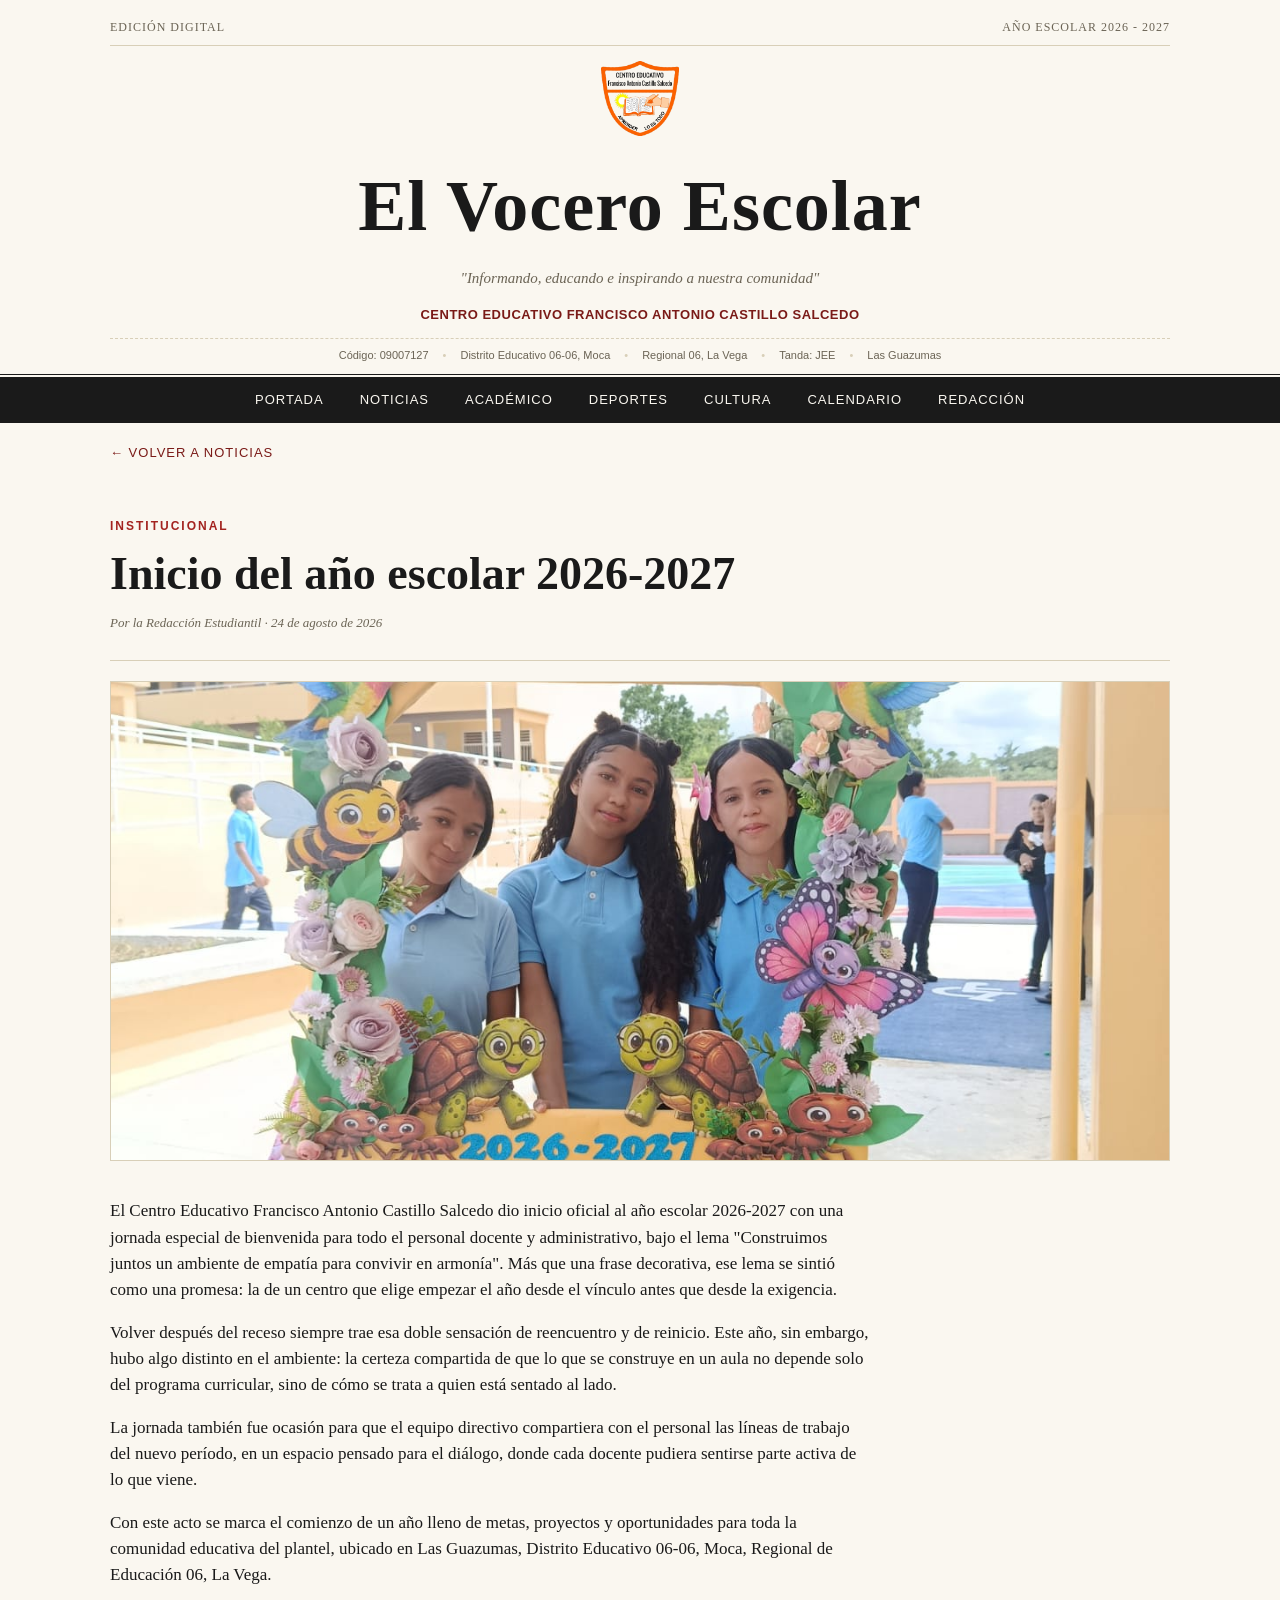
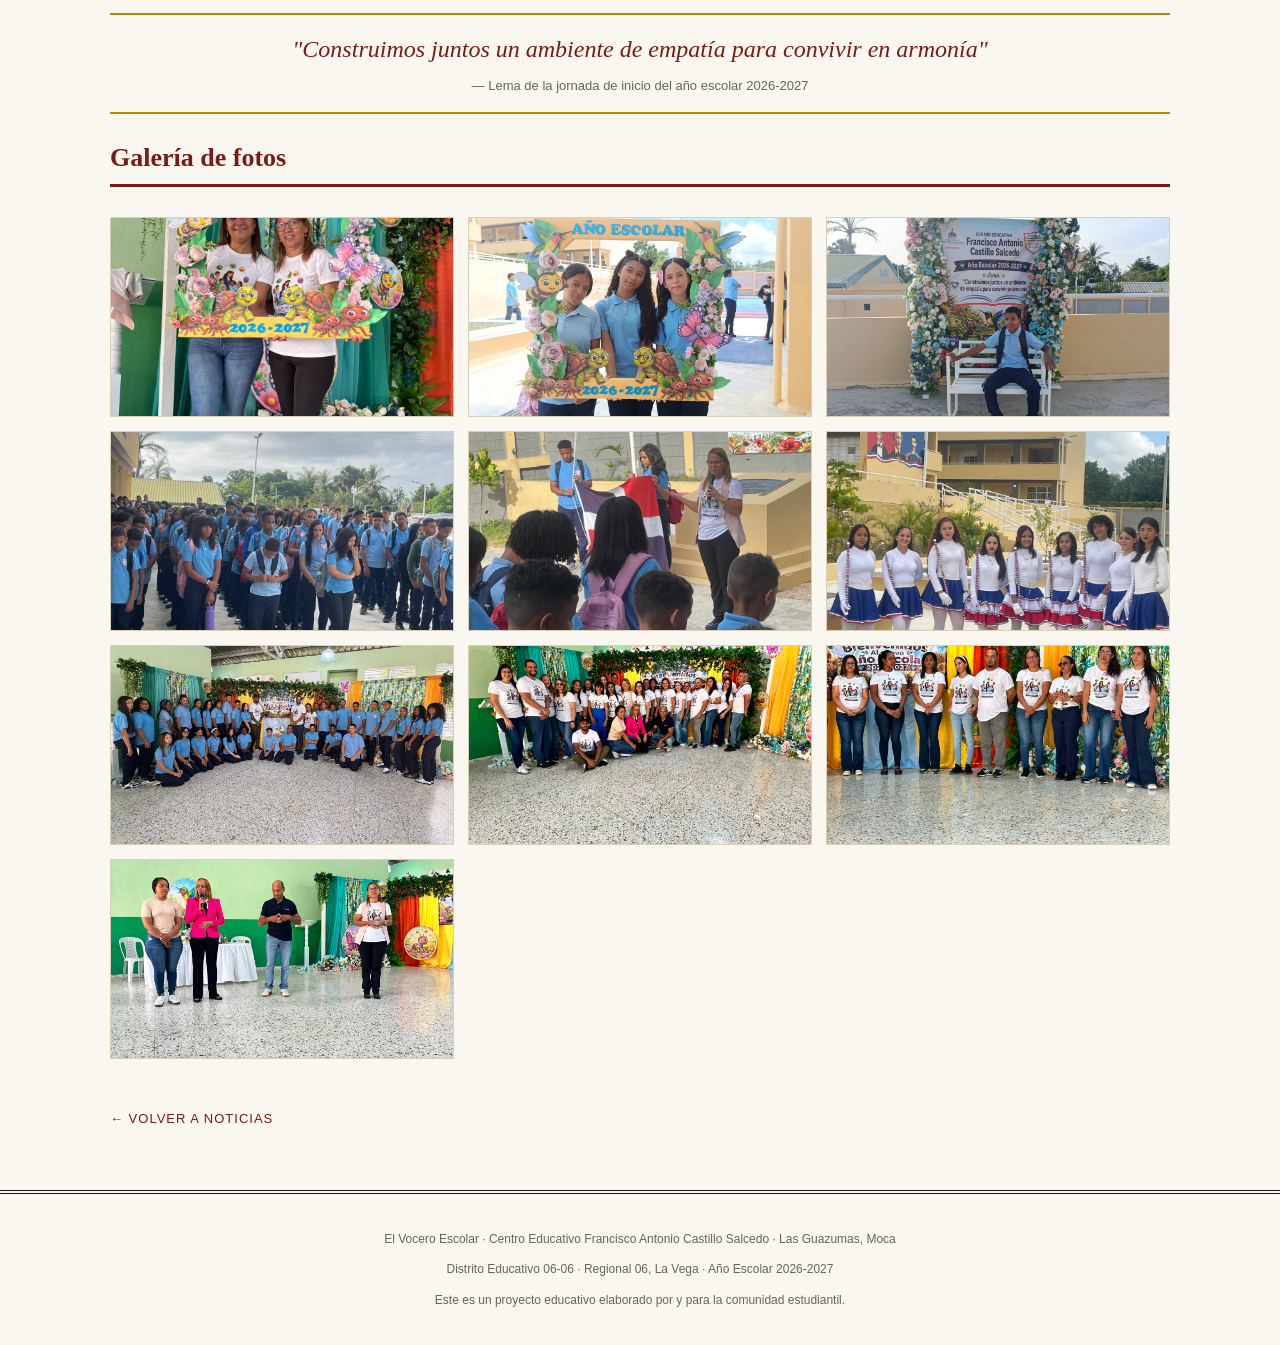
==== noticias/noticia1.html @ 7b0ae747 "Actualiza el logo con fondo transparente y corrige estructura de carpetas - logo.png ahora usa la ve" ====
<!DOCTYPE html>
<html lang="es">
<head>
<meta charset="UTF-8">
<meta name="viewport" content="width=device-width, initial-scale=1.0">
<title>Inicio del año escolar 2026-2027 | El Vocero Escolar</title>
<link rel="stylesheet" href="../styles.css">
</head>
<body>

<header class="masthead">
  <div class="wrap">
    <div class="top-bar">
      <span>Edición Digital</span>
      <span>Año Escolar 2026 - 2027</span>
    </div>
    <div class="title-block">
      <img src="../logo.png" alt="Logo Centro Educativo Francisco Antonio Castillo Salcedo" class="school-logo">
      <h1>El Vocero Escolar</h1>
      <p class="subtitle">"Informando, educando e inspirando a nuestra comunidad"</p>
      <p class="school-name">Centro Educativo Francisco Antonio Castillo Salcedo</p>
    </div>
    <div class="school-info">
      <span>Código: 09007127</span>
      <span>Distrito Educativo 06-06, Moca</span>
      <span>Regional 06, La Vega</span>
      <span>Tanda: JEE</span>
      <span>Las Guazumas</span>
    </div>
  </div>
</header>

<nav>
  <ul>
    <li><a href="../index.html#portada">Portada</a></li>
    <li><a href="../index.html#noticias">Noticias</a></li>
    <li><a href="../index.html#academico">Académico</a></li>
    <li><a href="../index.html#deportes">Deportes</a></li>
    <li><a href="../index.html#cultura">Cultura</a></li>
    <li><a href="../index.html#eventos">Calendario</a></li>
    <li><a href="../index.html#staff">Redacción</a></li>
  </ul>
</nav>

<main class="wrap">
  <a href="../index.html#noticias" class="back-link">&larr; Volver a Noticias</a>
  <article class="article-header">
    <span class="kicker">Institucional</span>
    <h1 class="headline">Inicio del año escolar 2026-2027</h1>
    <p class="byline">Por la Redacción Estudiantil · 24 de agosto de 2026</p>
  </article>

  <img class="article-cover" src="../galeria/NOTICIA-01INICIODELANOESCOLAR/PHOTO-2026-08-24-11-41-58.jpg" alt="Inicio del año escolar 2026-2027">

  <div class="article-body">
    <p>El Centro Educativo Francisco Antonio Castillo Salcedo dio inicio oficial al año escolar 2026-2027 con una jornada especial de bienvenida para todo el personal docente y administrativo, bajo el lema "Construimos juntos un ambiente de empatía para convivir en armonía". Más que una frase decorativa, ese lema se sintió como una promesa: la de un centro que elige empezar el año desde el vínculo antes que desde la exigencia.</p>
    <p>Volver después del receso siempre trae esa doble sensación de reencuentro y de reinicio. Este año, sin embargo, hubo algo distinto en el ambiente: la certeza compartida de que lo que se construye en un aula no depende solo del programa curricular, sino de cómo se trata a quien está sentado al lado.</p>
    <p>La jornada también fue ocasión para que el equipo directivo compartiera con el personal las líneas de trabajo del nuevo período, en un espacio pensado para el diálogo, donde cada docente pudiera sentirse parte activa de lo que viene.</p>
    <p>Con este acto se marca el comienzo de un año lleno de metas, proyectos y oportunidades para toda la comunidad educativa del plantel, ubicado en Las Guazumas, Distrito Educativo 06-06, Moca, Regional de Educación 06, La Vega.</p>
  </div>

  <blockquote class="pull">
    "Construimos juntos un ambiente de empatía para convivir en armonía"
    <cite>— Lema de la jornada de inicio del año escolar 2026-2027</cite>
  </blockquote>

  <h2 class="section-heading">Galería de fotos</h2>
  <div class="gallery">
    <img src="../galeria/NOTICIA-01INICIODELANOESCOLAR/PHOTO-2026-08-24-11-41-55.jpg" alt="Inicio del año escolar 2026-2027">
    <img src="../galeria/NOTICIA-01INICIODELANOESCOLAR/PHOTO-2026-08-24-11-41-58.jpg" alt="Inicio del año escolar 2026-2027">
    <img src="../galeria/NOTICIA-01INICIODELANOESCOLAR/PHOTO-2026-08-24-11-41-59.jpg" alt="Inicio del año escolar 2026-2027">
    <img src="../galeria/NOTICIA-01INICIODELANOESCOLAR/PHOTO-2026-08-24-14-48-53%202.jpg" alt="Inicio del año escolar 2026-2027">
    <img src="../galeria/NOTICIA-01INICIODELANOESCOLAR/PHOTO-2026-08-24-14-48-53.jpg" alt="Inicio del año escolar 2026-2027">
    <img src="../galeria/NOTICIA-01INICIODELANOESCOLAR/PHOTO-2026-08-24-14-48-56.jpg" alt="Inicio del año escolar 2026-2027">
    <img src="../galeria/NOTICIA-01INICIODELANOESCOLAR/PHOTO-2026-08-24-15-00-05.jpg" alt="Inicio del año escolar 2026-2027">
    <img src="../galeria/NOTICIA-01INICIODELANOESCOLAR/PHOTO-2026-08-24-15-03-20.jpg" alt="Inicio del año escolar 2026-2027">
    <img src="../galeria/NOTICIA-01INICIODELANOESCOLAR/PHOTO-2026-08-24-15-04-07.jpg" alt="Inicio del año escolar 2026-2027">
    <img src="../galeria/NOTICIA-01INICIODELANOESCOLAR/PHOTO-2026-08-24-15-58-50.jpg" alt="Inicio del año escolar 2026-2027">
  </div>

  <a href="../index.html#noticias" class="back-link">&larr; Volver a Noticias</a>
</main>

<footer>
  <div class="wrap">
    <p>El Vocero Escolar · Centro Educativo Francisco Antonio Castillo Salcedo · Las Guazumas, Moca</p>
    <p>Distrito Educativo 06-06 · Regional 06, La Vega · Año Escolar 2026-2027</p>
    <p>Este es un proyecto educativo elaborado por y para la comunidad estudiantil.</p>
  </div>
</footer>

</body>
</html>
---- styles.css ----
:root{
    --ink:#1a1a1a;
    --paper:#faf7f0;
    --paper-alt:#f1ece0;
    --accent:#a3231f;
    --accent-dark:#7a1a17;
    --line:#d8cfb8;
    --muted:#6b6455;
    --gold:#b8860b;
  }
  *{box-sizing:border-box;}
  body{
    margin:0;
    background:var(--paper);
    color:var(--ink);
    font-family:'Georgia','Times New Roman',serif;
    line-height:1.55;
  }
  a{color:var(--accent-dark);}
  .wrap{max-width:1100px;margin:0 auto;padding:0 20px;}

  /* Masthead */
  header.masthead{
    border-bottom:4px double var(--ink);
    background:var(--paper);
    padding:18px 0 10px;
  }
  .top-bar{
    display:flex;justify-content:space-between;font-size:12px;
    text-transform:uppercase;letter-spacing:1px;color:var(--muted);
    padding-bottom:8px;border-bottom:1px solid var(--line);margin-bottom:14px;
  }
  .title-block{text-align:center;}
  .title-block h1{
    font-family:'Playfair Display','Georgia',serif;
    font-size:clamp(38px,7vw,72px);
    margin:0;
    letter-spacing:1px;
    color:var(--ink);
  }
  .title-block .subtitle{
    font-style:italic;color:var(--muted);font-size:15px;margin-top:4px;
  }
  .school-logo{
    width:78px;height:78px;object-fit:contain;margin-bottom:6px;
  }
  .school-name{
    font-family:Arial,sans-serif;font-size:13px;font-weight:bold;
    color:var(--accent-dark);text-transform:uppercase;letter-spacing:0.5px;
    margin-top:6px;
  }
  .masthead-meta{
    display:flex;justify-content:space-between;align-items:center;
    font-size:12px;color:var(--muted);margin-top:12px;
    border-top:1px solid var(--line);padding-top:8px;
  }
  .school-info{
    display:flex;flex-wrap:wrap;justify-content:center;gap:14px;
    font-family:Arial,sans-serif;font-size:11px;color:var(--muted);
    margin-top:8px;padding-top:8px;border-top:1px dashed var(--line);
  }
  .school-info span:not(:last-child)::after{content:"•";margin-left:14px;color:var(--line);}

  /* Nav */
  nav{
    background:var(--ink);
    padding:0;
  }
  nav ul{
    list-style:none;margin:0 auto;padding:0;max-width:1100px;
    display:flex;flex-wrap:wrap;justify-content:center;
  }
  nav a{
    display:block;color:var(--paper);text-decoration:none;
    padding:12px 18px;font-size:13px;text-transform:uppercase;
    letter-spacing:1px;font-family:Arial,sans-serif;
  }
  nav a:hover{background:var(--accent);}

  main{padding:30px 0 60px;}

  /* Section headings */
  .section-heading{
    font-family:'Playfair Display',Georgia,serif;
    font-size:26px;color:var(--accent-dark);
    border-bottom:3px solid var(--accent-dark);
    padding-bottom:6px;margin:44px 0 20px;
    display:flex;align-items:center;gap:12px;
  }
  .section-heading img{
    width:28px;height:28px;object-fit:contain;
  }
  .section-heading:first-of-type{margin-top:0;}

  /* Hero / featured story */
  .hero{
    display:grid;grid-template-columns:1.4fr 1fr;gap:30px;
    border-bottom:1px solid var(--line);padding-bottom:30px;
  }
  .hero .kicker{
    color:var(--accent);text-transform:uppercase;font-size:12px;
    letter-spacing:2px;font-family:Arial,sans-serif;font-weight:bold;
  }
  .hero h2{font-size:34px;margin:8px 0 10px;line-height:1.2;}
  .hero .byline{font-size:12px;color:var(--muted);font-style:italic;margin-bottom:12px;}
  .hero p{margin:0 0 12px;font-size:16px;}
  .hero .dropcap::first-letter{
    font-family:'Playfair Display',Georgia,serif;
    float:left;font-size:64px;line-height:48px;padding:4px 6px 0 0;
    color:var(--accent-dark);
  }
  .hero-img{
    background:var(--paper-alt);border:1px solid var(--line);
    display:flex;align-items:center;justify-content:center;
    min-height:260px;color:var(--muted);font-size:14px;text-align:center;
    padding:20px;font-family:Arial,sans-serif;
  }

  /* Grid articles */
  .grid{
    display:grid;grid-template-columns:repeat(3,1fr);gap:26px;
  }
  article.card{
    border-top:3px solid var(--ink);padding-top:12px;
  }
  article.card .card-img{
    width:100%;height:170px;object-fit:cover;margin-bottom:10px;
    border:1px solid var(--line);
  }
  article.card .cat{
    font-size:11px;text-transform:uppercase;letter-spacing:1.5px;
    color:var(--accent);font-family:Arial,sans-serif;font-weight:bold;
  }
  article.card h3{font-size:20px;margin:8px 0;line-height:1.25;}
  article.card p{font-size:14.5px;color:#333;margin:0 0 10px;}
  article.card .meta{font-size:11px;color:var(--muted);font-style:italic;}

  /* Two-column layout */
  .columns{columns:2;column-gap:36px;}
  .columns p{margin:0 0 12px;}

  /* Pull quote */
  blockquote.pull{
    font-family:'Playfair Display',Georgia,serif;
    font-size:24px;font-style:italic;color:var(--accent-dark);
    border-top:2px solid var(--gold);border-bottom:2px solid var(--gold);
    padding:16px 10px;margin:24px 0;text-align:center;
  }
  blockquote.pull cite{
    display:block;font-size:13px;font-style:normal;color:var(--muted);
    margin-top:8px;font-family:Arial,sans-serif;
  }

  /* Calendar / dates strip */
  .events{
    background:var(--paper-alt);border:1px solid var(--line);
    padding:20px;margin-top:10px;
  }
  .events ul{list-style:none;margin:0;padding:0;}
  .events li{
    display:flex;gap:14px;padding:10px 0;border-bottom:1px dashed var(--line);
    font-family:Arial,sans-serif;font-size:14px;
  }
  .events li:last-child{border-bottom:none;}
  .events .date{
    background:var(--accent-dark);color:var(--paper);
    min-width:64px;text-align:center;padding:6px 4px;font-weight:bold;
    font-size:12px;border-radius:3px;height:fit-content;
  }

  /* Staff box */
  .staffbox{
    background:var(--ink);color:var(--paper);padding:24px;margin-top:16px;
    font-family:Arial,sans-serif;font-size:13px;
  }
  .staffbox h4{margin:0 0 10px;font-family:'Playfair Display',Georgia,serif;font-size:18px;color:var(--gold);}
  .staffbox .row{display:flex;justify-content:space-between;padding:4px 0;border-bottom:1px solid #333;}
  .staffbox .row:last-child{border-bottom:none;}

  footer{
    border-top:4px double var(--ink);margin-top:40px;padding:24px 0;
    text-align:center;font-size:12px;color:var(--muted);
    font-family:Arial,sans-serif;
  }

  @media (max-width:820px){
    .hero{grid-template-columns:1fr;}
    .grid{grid-template-columns:1fr;}
    .columns{columns:1;}
    .top-bar{flex-direction:column;gap:4px;text-align:center;}
  }

  /* Clickable news cards */
  a.card-link{
    text-decoration:none;color:inherit;display:block;
    transition:opacity .15s ease;
  }
  a.card-link:hover{opacity:0.82;}
  .hero-link{text-decoration:none;color:inherit;display:block;cursor:pointer;}

  /* Coming soon placeholder */
  .coming-soon{
    background:var(--paper-alt);border:1px dashed var(--line);
    padding:40px 20px;text-align:center;font-family:Arial,sans-serif;
    color:var(--muted);letter-spacing:2px;text-transform:uppercase;
    font-size:14px;margin-top:10px;
  }

  /* Article page */
  .article-header{padding:30px 0 10px;border-bottom:1px solid var(--line);}
  .article-header .kicker{
    color:var(--accent);text-transform:uppercase;font-size:12px;
    letter-spacing:2px;font-family:Arial,sans-serif;font-weight:bold;
  }
  .article-header h1.headline{
    font-family:'Playfair Display',Georgia,serif;
    font-size:clamp(28px,4.5vw,46px);margin:10px 0;line-height:1.15;
  }
  .article-header .byline{font-size:13px;color:var(--muted);font-style:italic;margin-bottom:16px;}
  .back-link{
    display:inline-block;margin:20px 0;font-family:Arial,sans-serif;
    font-size:13px;text-transform:uppercase;letter-spacing:1px;
    color:var(--accent-dark);text-decoration:none;
  }
  .back-link:hover{text-decoration:underline;}
  .article-body{font-size:17px;max-width:760px;}
  .article-body p{margin:0 0 16px;}
  .article-cover{
    width:100%;max-height:480px;object-fit:cover;margin:20px 0 30px;
    border:1px solid var(--line);
  }
  .gallery{
    display:grid;grid-template-columns:repeat(3,1fr);gap:14px;margin:30px 0;
  }
  .gallery img{
    width:100%;height:200px;object-fit:cover;border:1px solid var(--line);
    cursor:pointer;
  }
  @media (max-width:820px){
    .gallery{grid-template-columns:repeat(2,1fr);}
  }

  /* Next event callout */
  .next-event{
    background:var(--accent-dark);color:var(--paper);
    padding:18px 22px;display:flex;align-items:center;gap:18px;
    flex-wrap:wrap;margin-bottom:12px;
  }
  .next-event:last-of-type{margin-bottom:24px;}
  #today-event{background:var(--accent);}
  #today-event .next-event-label{color:var(--paper);border-right-color:rgba(250,247,240,0.5);}
  .next-event-label{
    font-family:Arial,sans-serif;font-size:11px;text-transform:uppercase;
    letter-spacing:2px;color:var(--gold);font-weight:bold;
    border-right:1px solid rgba(250,247,240,0.3);padding-right:18px;
  }
  .next-event-body{display:flex;flex-direction:column;gap:2px;}
  .next-event-date{
    font-family:'Playfair Display',Georgia,serif;font-size:15px;
    text-transform:uppercase;letter-spacing:1px;color:var(--gold);
  }
  .next-event-name{font-family:Georgia,serif;font-size:19px;}

  /* Month calendar */
  .month-cal{
    background:var(--paper-alt);border:1px solid var(--line);padding:20px;
  }
  .month-cal-header{
    font-family:'Playfair Display',Georgia,serif;font-size:18px;
    color:var(--accent-dark);text-align:center;margin-bottom:14px;
  }
  .month-cal-grid{
    display:grid;grid-template-columns:repeat(7,1fr);gap:6px;
    font-family:Arial,sans-serif;text-align:center;
  }
  .month-cal-grid .dow{
    font-size:11px;text-transform:uppercase;letter-spacing:1px;
    color:var(--muted);font-weight:bold;padding-bottom:6px;
  }
  .month-cal-grid .day{
    padding:10px 0;font-size:14px;color:var(--ink);background:var(--paper);
    border:1px solid var(--line);
  }
  .month-cal-grid .day.today{
    background:var(--accent);color:var(--paper);font-weight:bold;
  }
  .month-cal-grid .day.event{
    text-decoration:underline;text-decoration-color:var(--accent);
    text-decoration-thickness:3px;text-underline-offset:4px;
    font-weight:bold;color:var(--accent-dark);cursor:default;
  }
  .month-cal-note{
    font-family:Arial,sans-serif;font-size:11px;color:var(--muted);
    margin:14px 0 0;text-align:center;
  }
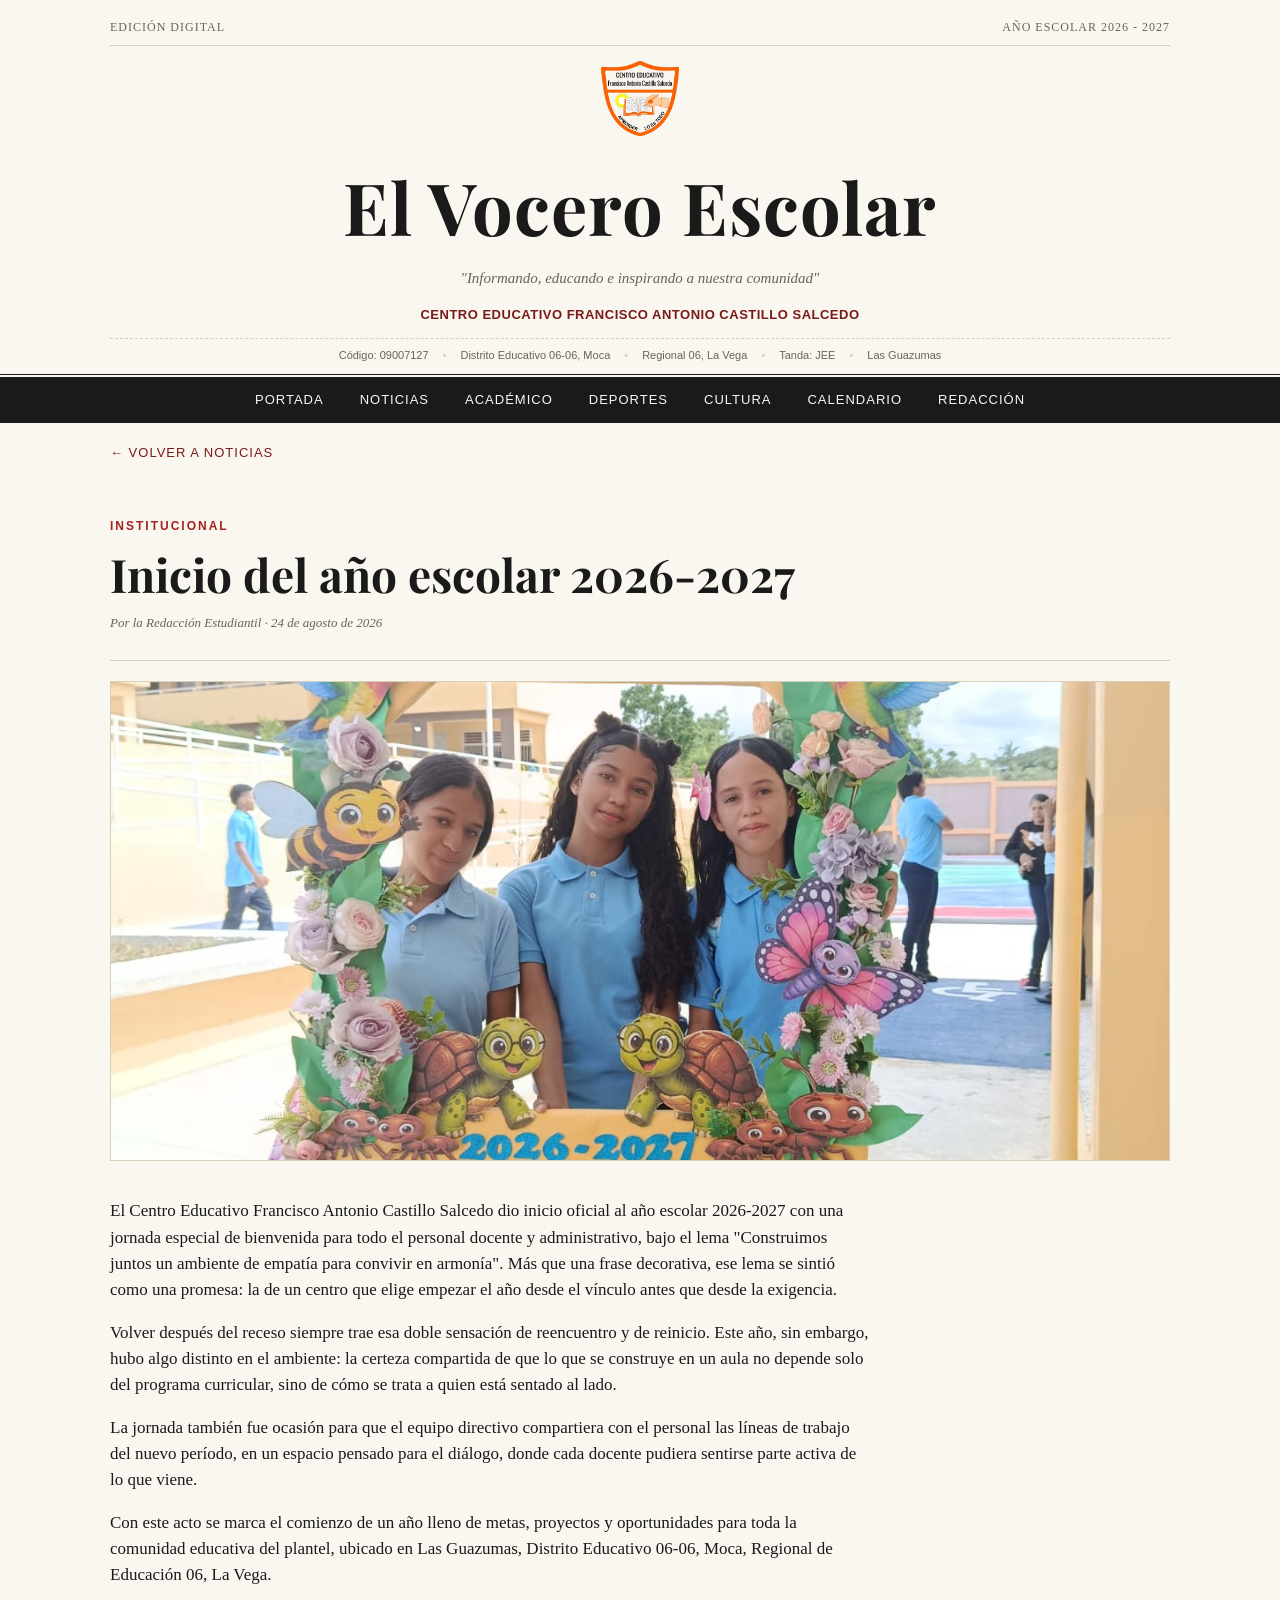
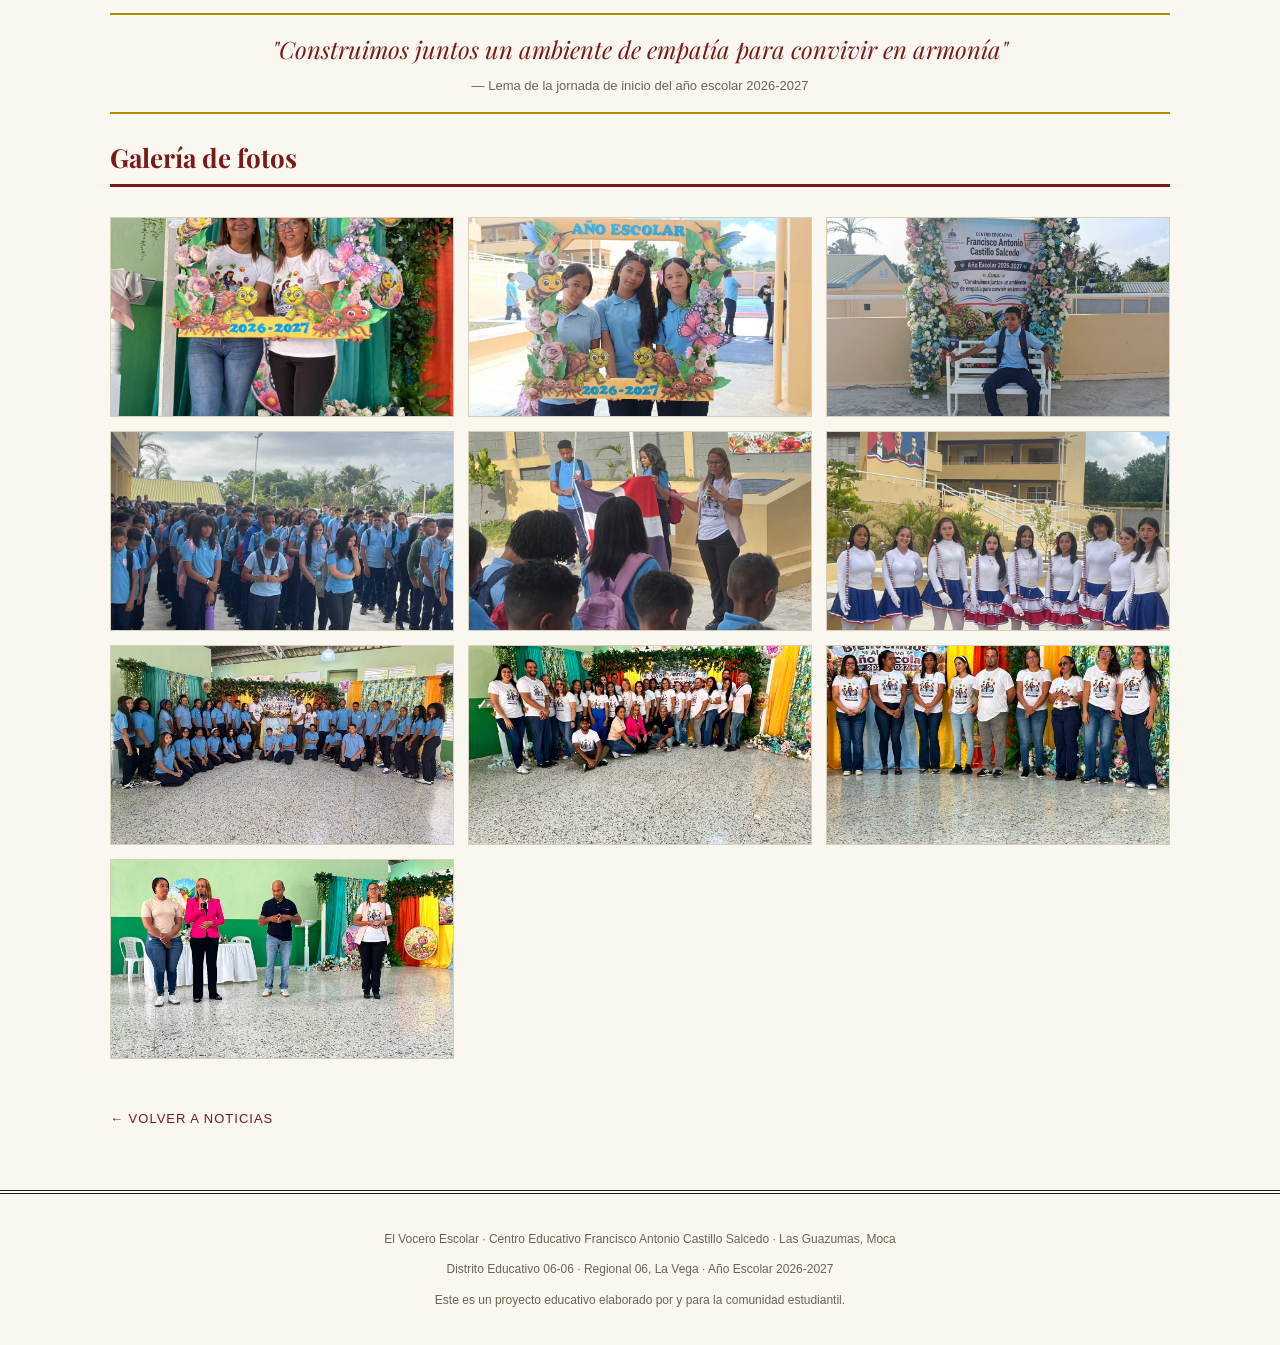
==== commit 4e4bfe25: "Mejorar la versión móvil: encabezado compacto, menú fijo deslizable, lista de noticias compacta y vi" ====
--- a/noticias/noticia1.html
+++ b/noticias/noticia1.html
@@ -4,6 +4,9 @@
 <meta charset="UTF-8">
 <meta name="viewport" content="width=device-width, initial-scale=1.0">
 <title>Inicio del año escolar 2026-2027 | El Vocero Escolar</title>
+<link rel="preconnect" href="https://fonts.googleapis.com">
+<link rel="preconnect" href="https://fonts.gstatic.com" crossorigin>
+<link href="https://fonts.googleapis.com/css2?family=Playfair+Display:wght@700;800&display=swap" rel="stylesheet">
 <link rel="stylesheet" href="../styles.css">
 </head>
 <body>
@@ -89,5 +92,6 @@
   </div>
 </footer>
 
+<script src="../site.js"></script>
 </body>
 </html>
--- a/styles.css
+++ b/styles.css
@@ -174,7 +174,8 @@
     font-family:Arial,sans-serif;font-size:13px;
   }
   .staffbox h4{margin:0 0 10px;font-family:'Playfair Display',Georgia,serif;font-size:18px;color:var(--gold);}
-  .staffbox .row{display:flex;justify-content:space-between;padding:4px 0;border-bottom:1px solid #333;}
+  .staffbox .row{display:flex;justify-content:space-between;gap:12px;padding:4px 0;border-bottom:1px solid #333;}
+  .staffbox .row span:last-child{text-align:right;}
   .staffbox .row:last-child{border-bottom:none;}
 
   footer{
@@ -293,3 +294,115 @@
     font-family:Arial,sans-serif;font-size:11px;color:var(--muted);
     margin:14px 0 0;text-align:center;
   }
+
+  [hidden]{display:none !important;}
+  img{max-width:100%;}
+  section[id]{scroll-margin-top:64px;}
+  html{scroll-behavior:smooth;}
+
+  /* Visor de fotos */
+  .lightbox{
+    position:fixed;inset:0;z-index:100;background:rgba(15,12,10,0.94);
+    display:flex;align-items:center;justify-content:center;
+    touch-action:pan-y;
+  }
+  .lightbox img{max-width:100vw;max-height:84vh;object-fit:contain;}
+  .lightbox button{
+    position:absolute;background:rgba(250,247,240,0.14);color:#faf7f0;
+    border:0;border-radius:50%;width:48px;height:48px;font-size:26px;line-height:1;
+    cursor:pointer;font-family:Arial,sans-serif;
+  }
+  .lightbox .lb-close{top:14px;right:14px;}
+  .lightbox .lb-prev{left:10px;top:50%;transform:translateY(-50%);}
+  .lightbox .lb-next{right:10px;top:50%;transform:translateY(-50%);}
+  .lightbox .lb-count{
+    position:absolute;bottom:18px;left:0;right:0;text-align:center;
+    color:#d8cfb8;font:13px Arial,sans-serif;letter-spacing:1px;
+  }
+  .article-cover{cursor:pointer;}
+
+  /* ===== Celular ===== */
+  @media (max-width:640px){
+    .wrap{padding:0 16px;}
+
+    header.masthead{padding:10px 0 12px;border-bottom-width:3px;}
+    .top-bar{
+      flex-direction:row;justify-content:space-between;font-size:10px;letter-spacing:.5px;
+      margin-bottom:10px;padding-bottom:6px;
+    }
+    .school-logo{width:54px;height:54px;margin-bottom:2px;}
+    .title-block h1{font-size:34px;line-height:1.1;letter-spacing:0;}
+    .title-block .subtitle{font-size:13px;margin:4px 0 0;}
+    .school-name{font-size:10.5px;margin:6px 0 0;}
+    .masthead-meta,.school-info{display:none;}
+
+    nav{position:sticky;top:0;z-index:50;box-shadow:0 2px 8px rgba(0,0,0,0.18);}
+    nav ul{
+      flex-wrap:nowrap;justify-content:flex-start;overflow-x:auto;
+      scrollbar-width:none;-webkit-overflow-scrolling:touch;padding:0 8px;position:relative;
+    }
+    nav ul::-webkit-scrollbar{display:none;}
+    nav li{flex:none;}
+    nav li:last-child{padding-right:24px;}
+    nav::after{
+      content:"";position:absolute;top:0;right:0;bottom:0;width:32px;pointer-events:none;
+      background:linear-gradient(to right,rgba(26,26,26,0),var(--ink));
+    }
+    nav a{padding:14px 12px;font-size:12px;border-bottom:3px solid transparent;}
+    nav a.active{border-bottom-color:var(--gold);color:#fff;}
+
+    main{padding:18px 0 40px;}
+    .section-heading{font-size:22px;margin:36px 0 16px;gap:10px;}
+    .section-heading img{width:22px;height:22px;}
+
+    /* Portada: foto primero */
+    .hero{gap:14px;padding-bottom:22px;}
+    .hero > div:last-child{order:-1;min-height:0;height:220px;border-radius:6px;}
+    .hero h2{font-size:26px;margin:6px 0 8px;}
+    .hero p{font-size:15.5px;}
+    .hero .dropcap::first-letter{font-size:52px;line-height:40px;}
+
+    /* Noticias: la más reciente grande, el resto en lista compacta */
+    .grid{gap:0;}
+    .grid > a:first-child article.card{border-top:0;padding:0 0 18px;border-bottom:1px solid var(--line);}
+    .grid > a:first-child .card-img{height:210px;border-radius:6px;}
+    .grid > a:first-child h3{font-size:22px;}
+    .grid > a:not(:first-child) article.card{
+      display:grid;grid-template-columns:104px 1fr;column-gap:14px;align-items:start;
+      border-top:0;border-bottom:1px solid var(--line);padding:14px 0;
+    }
+    .grid > a:not(:first-child) .card-img{
+      grid-row:1 / span 3;width:104px;height:80px;margin:0;border-radius:6px;
+    }
+    .grid > a:not(:first-child) h3{font-size:16.5px;margin:3px 0 0;line-height:1.25;}
+    .grid > a:not(:first-child) .cat{font-size:10px;}
+    .grid > a:not(:first-child) p,.grid > a:not(:first-child) .meta{display:none;}
+    a.card-link:active{opacity:.6;}
+
+    .coming-soon{padding:18px 12px;font-size:12px;}
+
+    .next-event{padding:14px 16px;gap:10px;}
+    .next-event-label{border-right:0;padding-right:0;width:100%;}
+    .next-event-name{font-size:17px;}
+
+    .month-cal{padding:14px 10px;}
+    .month-cal-grid{gap:4px;}
+    .month-cal-grid .day{padding:9px 0;font-size:13px;border-radius:4px;}
+
+    .staffbox{padding:18px 16px;border-radius:6px;}
+    .staffbox .row{flex-direction:column;gap:1px;padding:8px 0;}
+    .staffbox .row span:first-child{font-size:11px;color:#bdb5a6;text-transform:uppercase;letter-spacing:.5px;}
+    .staffbox .row span:last-child{text-align:left;font-size:14px;}
+
+    footer{margin-top:24px;padding:20px 0;}
+
+    /* Página de noticia */
+    .back-link{margin:14px 0;padding:6px 0;}
+    .article-header{padding:6px 0 4px;}
+    .article-header h1.headline{font-size:27px;}
+    .article-cover{max-height:260px;margin:14px 0 22px;border-radius:6px;}
+    .article-body{font-size:16.5px;line-height:1.65;}
+    blockquote.pull{font-size:20px;padding:14px 6px;}
+    .gallery{grid-template-columns:repeat(2,1fr);gap:8px;margin:20px 0;}
+    .gallery img{height:150px;border-radius:6px;}
+  }
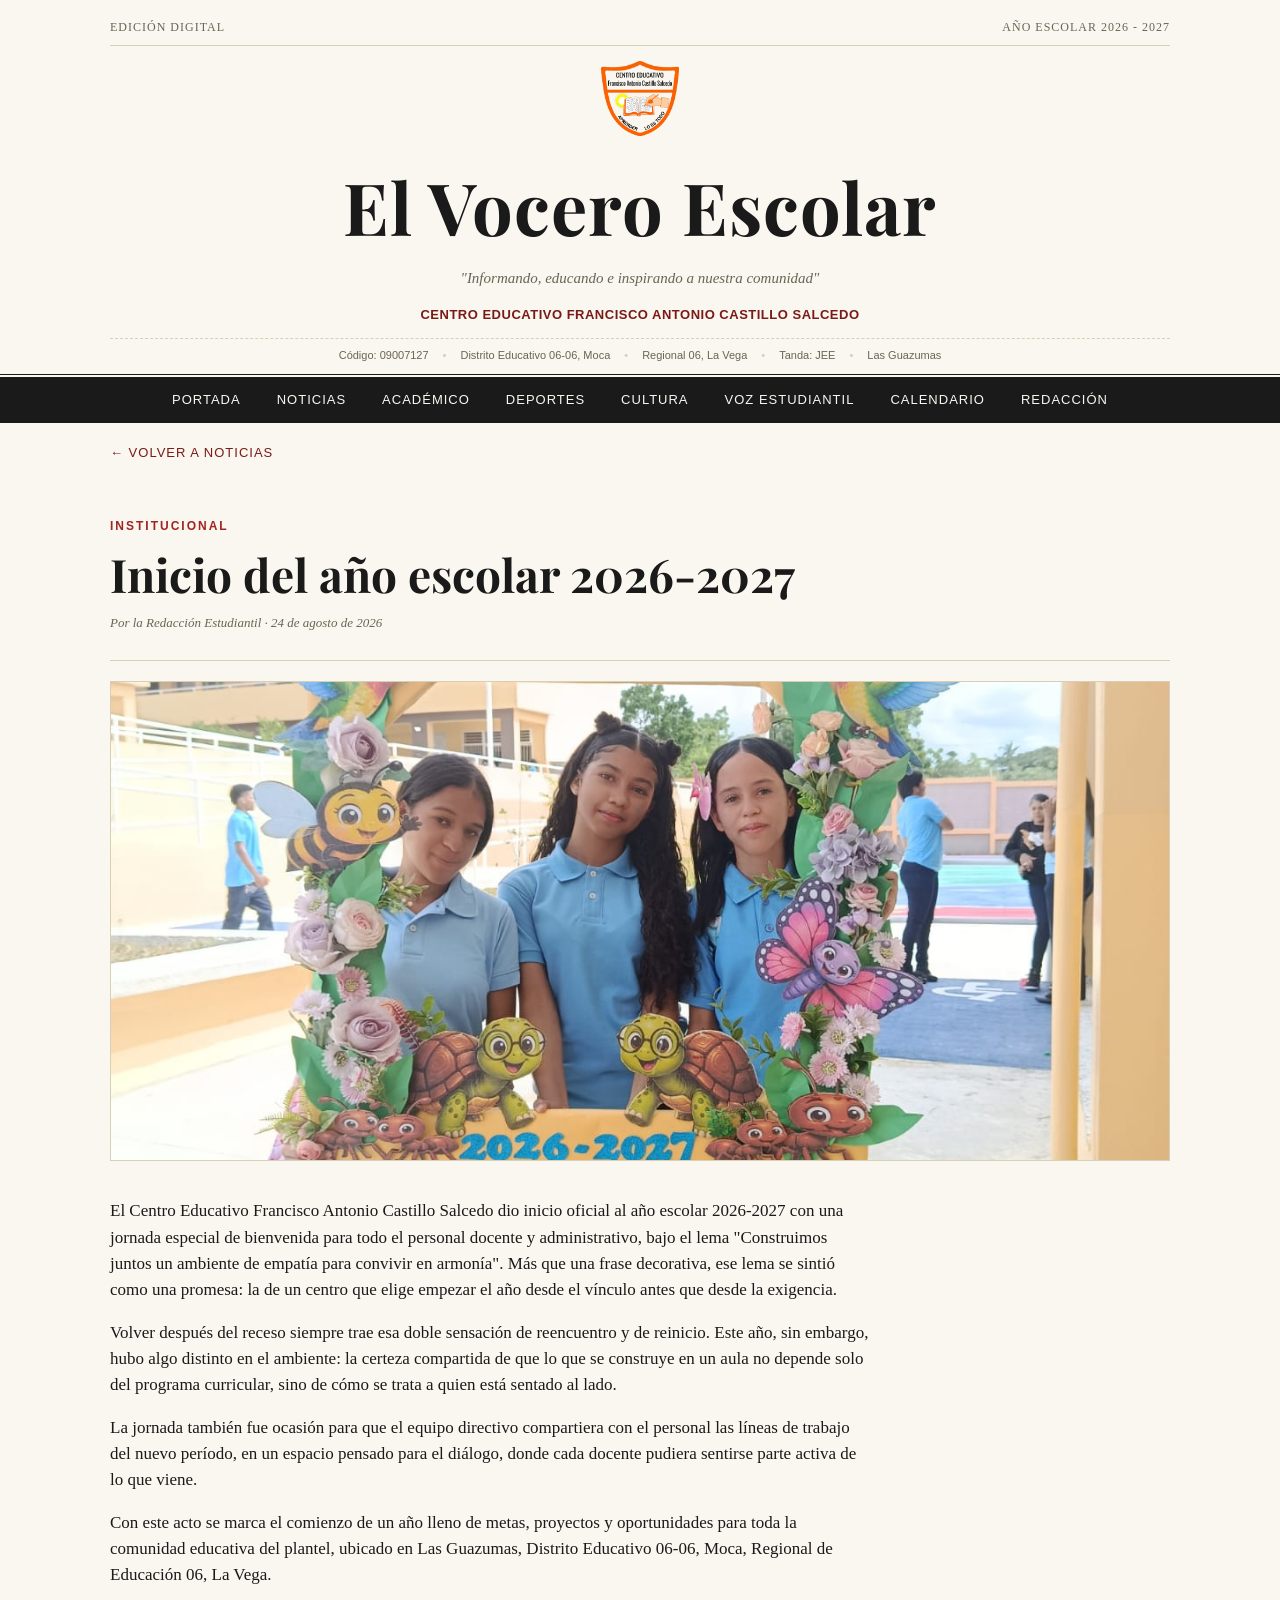
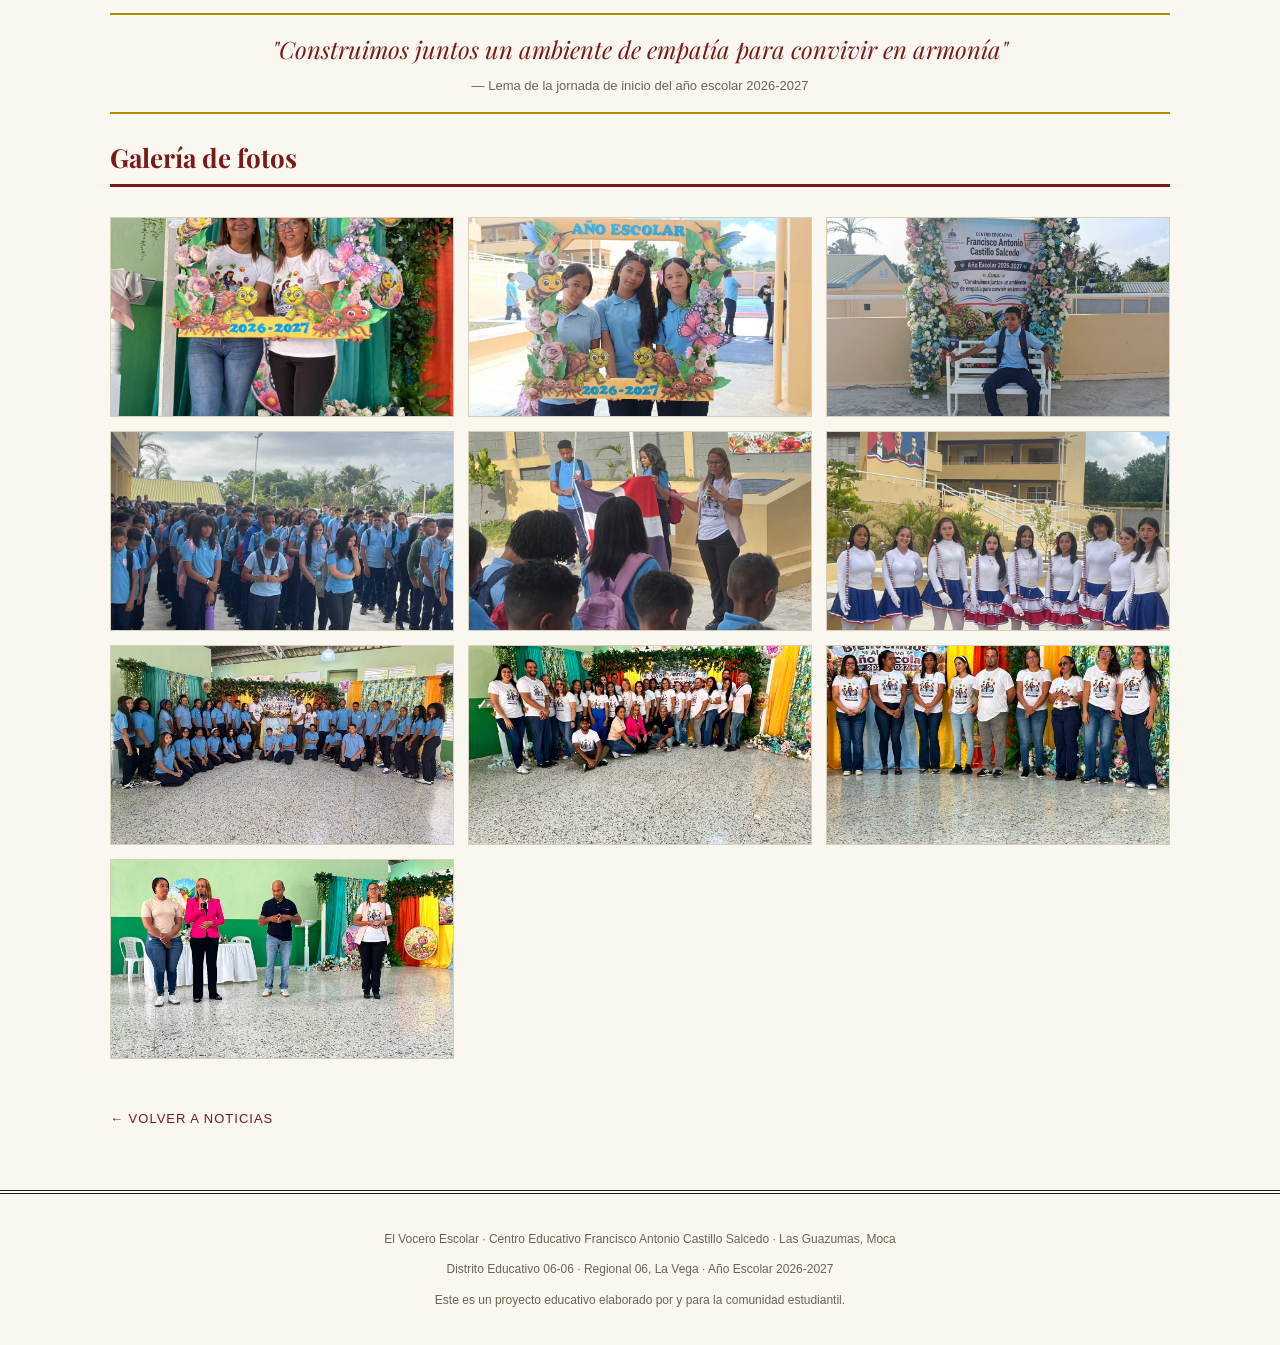
==== commit b94aa6ad: "Agregar sección Voz Estudiantil con el reportaje de 6to A y fotos de la noticia deportiva Co-Authore" ====
--- a/noticias/noticia1.html
+++ b/noticias/noticia1.html
@@ -40,6 +40,7 @@
     <li><a href="../index.html#academico">Académico</a></li>
     <li><a href="../index.html#deportes">Deportes</a></li>
     <li><a href="../index.html#cultura">Cultura</a></li>
+    <li><a href="../index.html#voz">Voz Estudiantil</a></li>
     <li><a href="../index.html#eventos">Calendario</a></li>
     <li><a href="../index.html#staff">Redacción</a></li>
   </ul>
